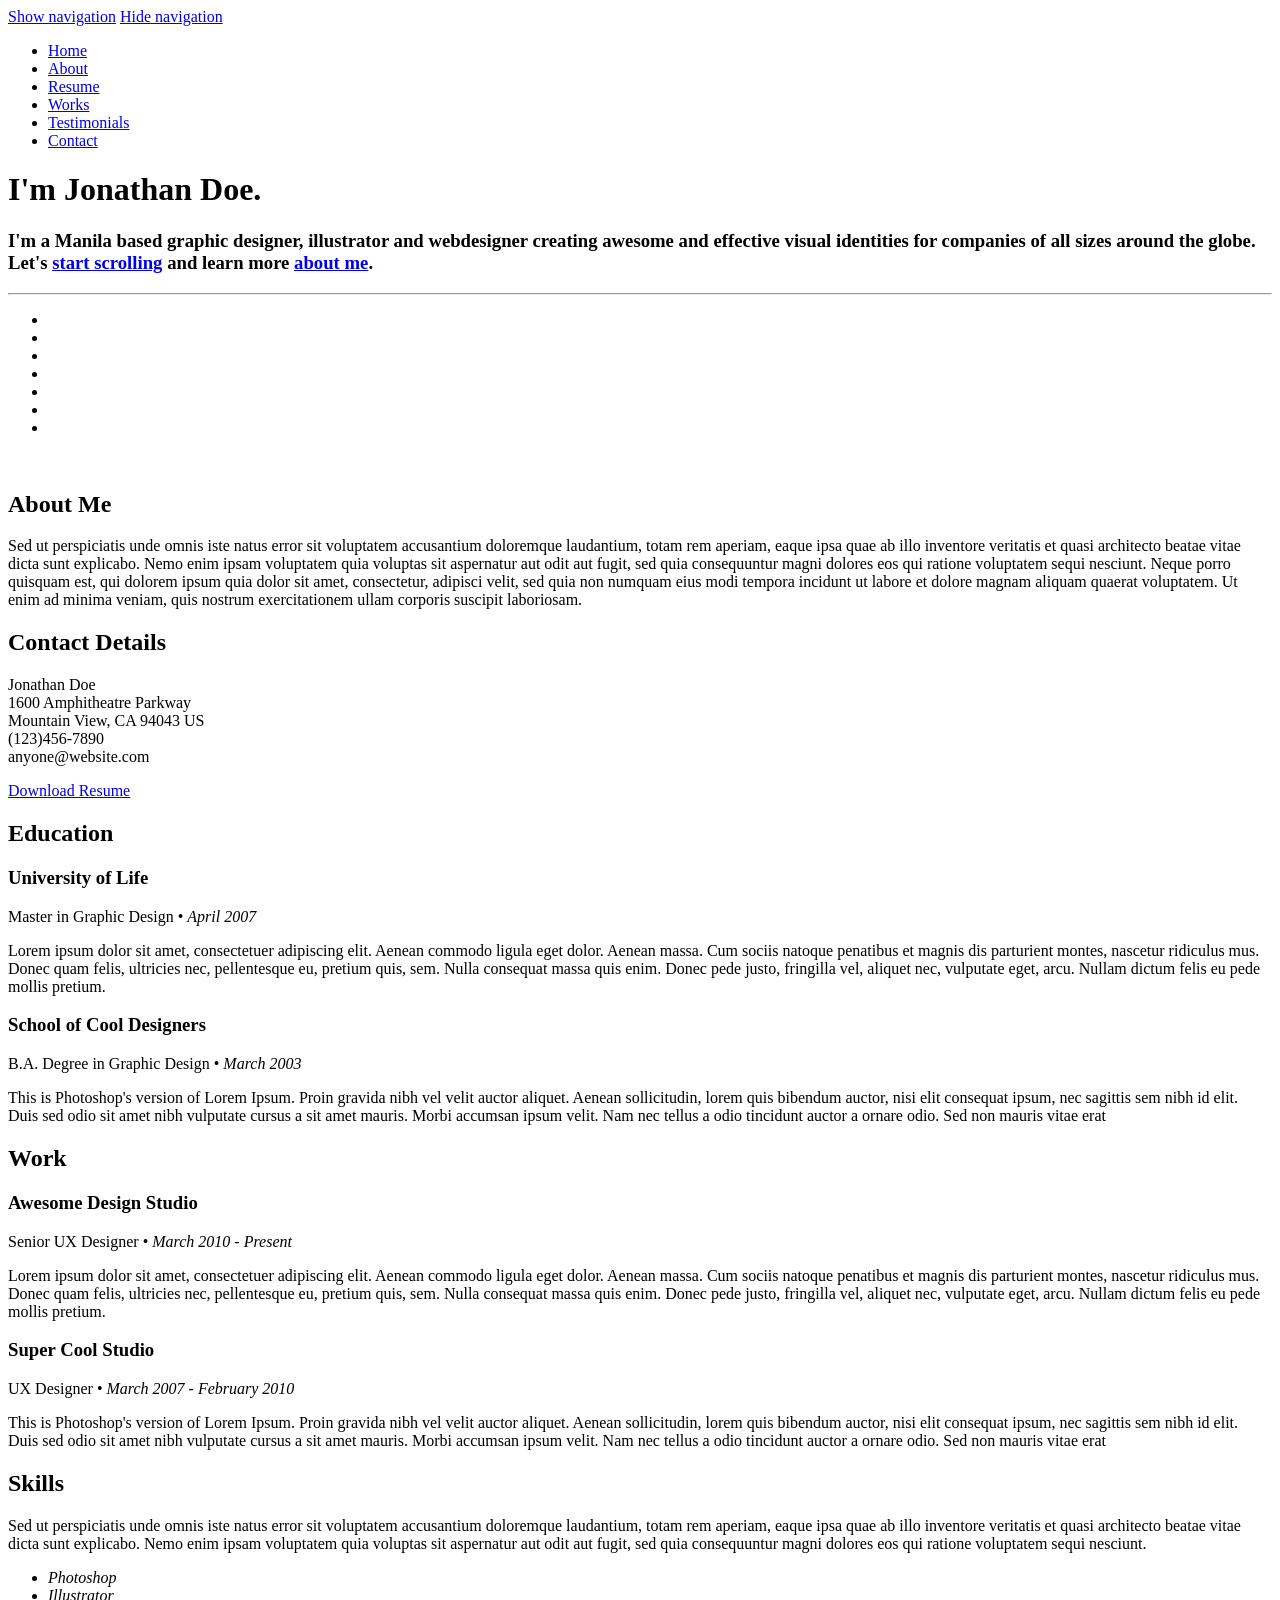
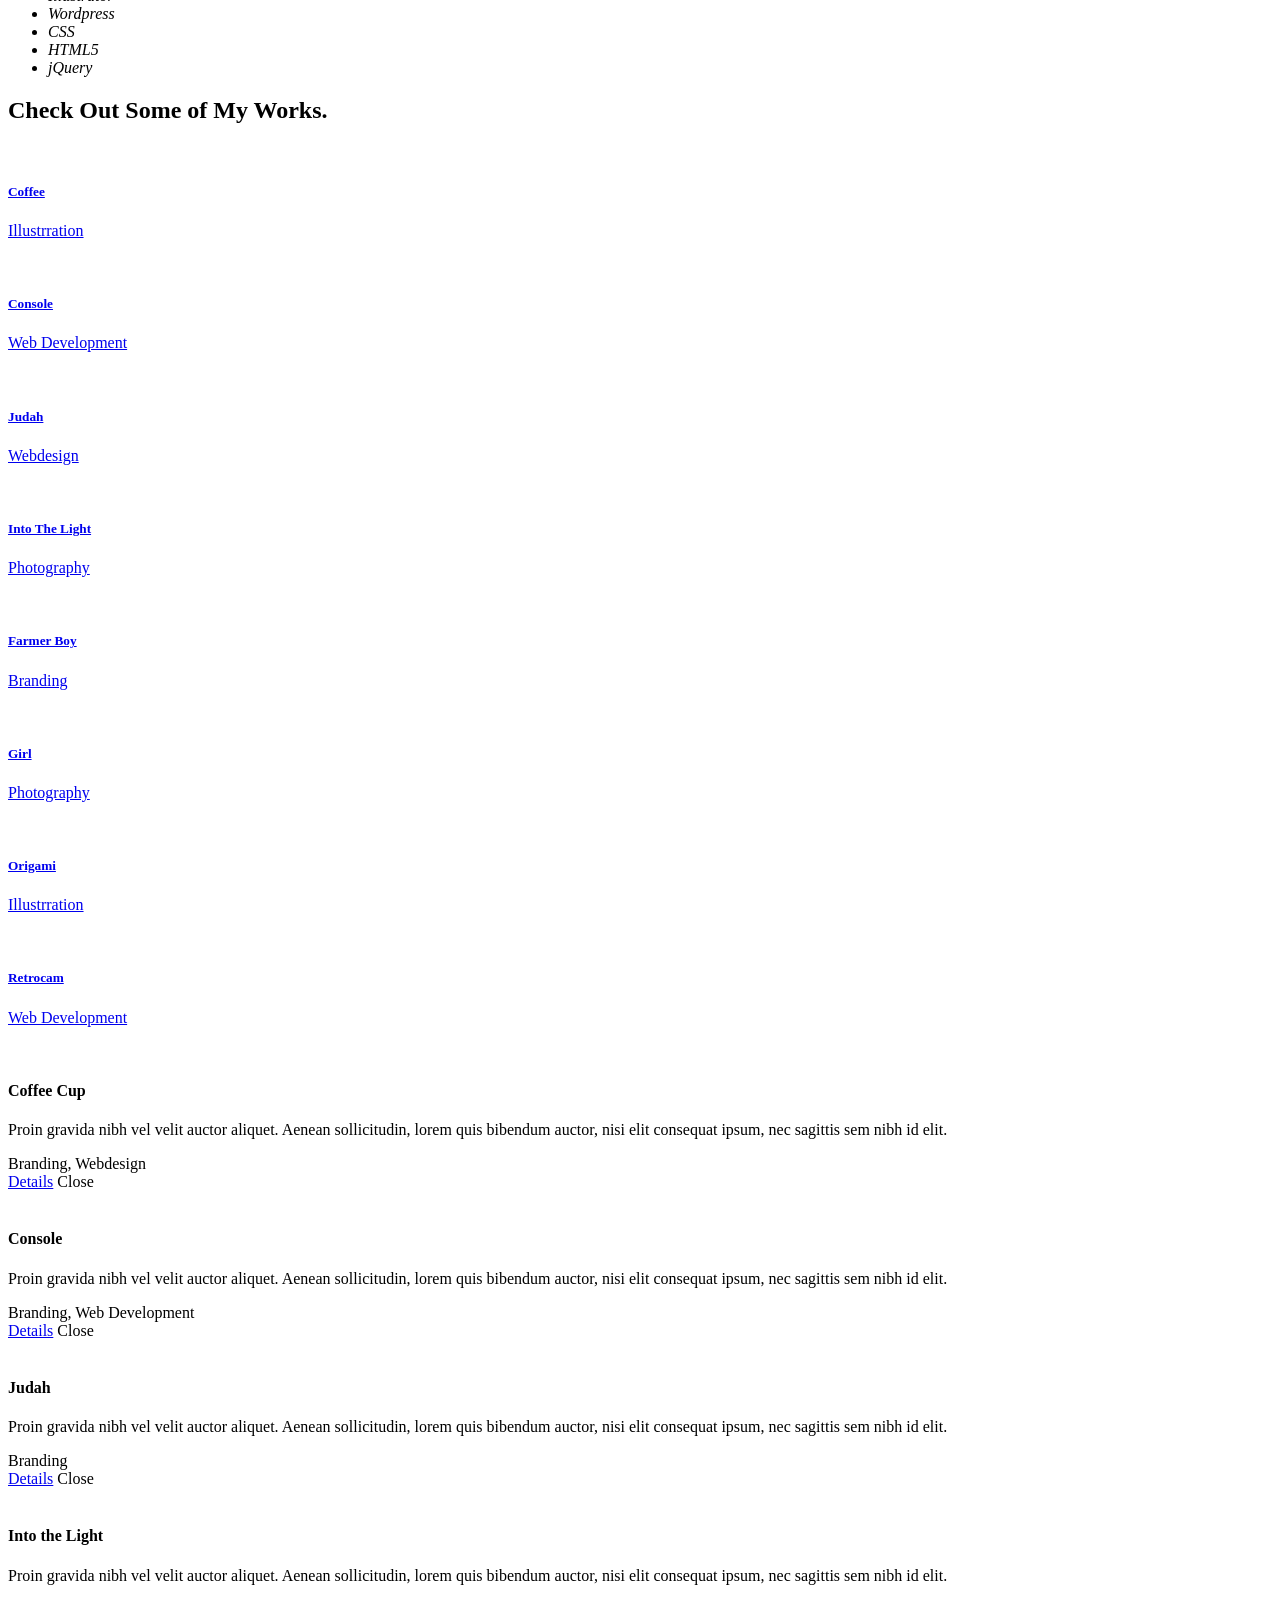
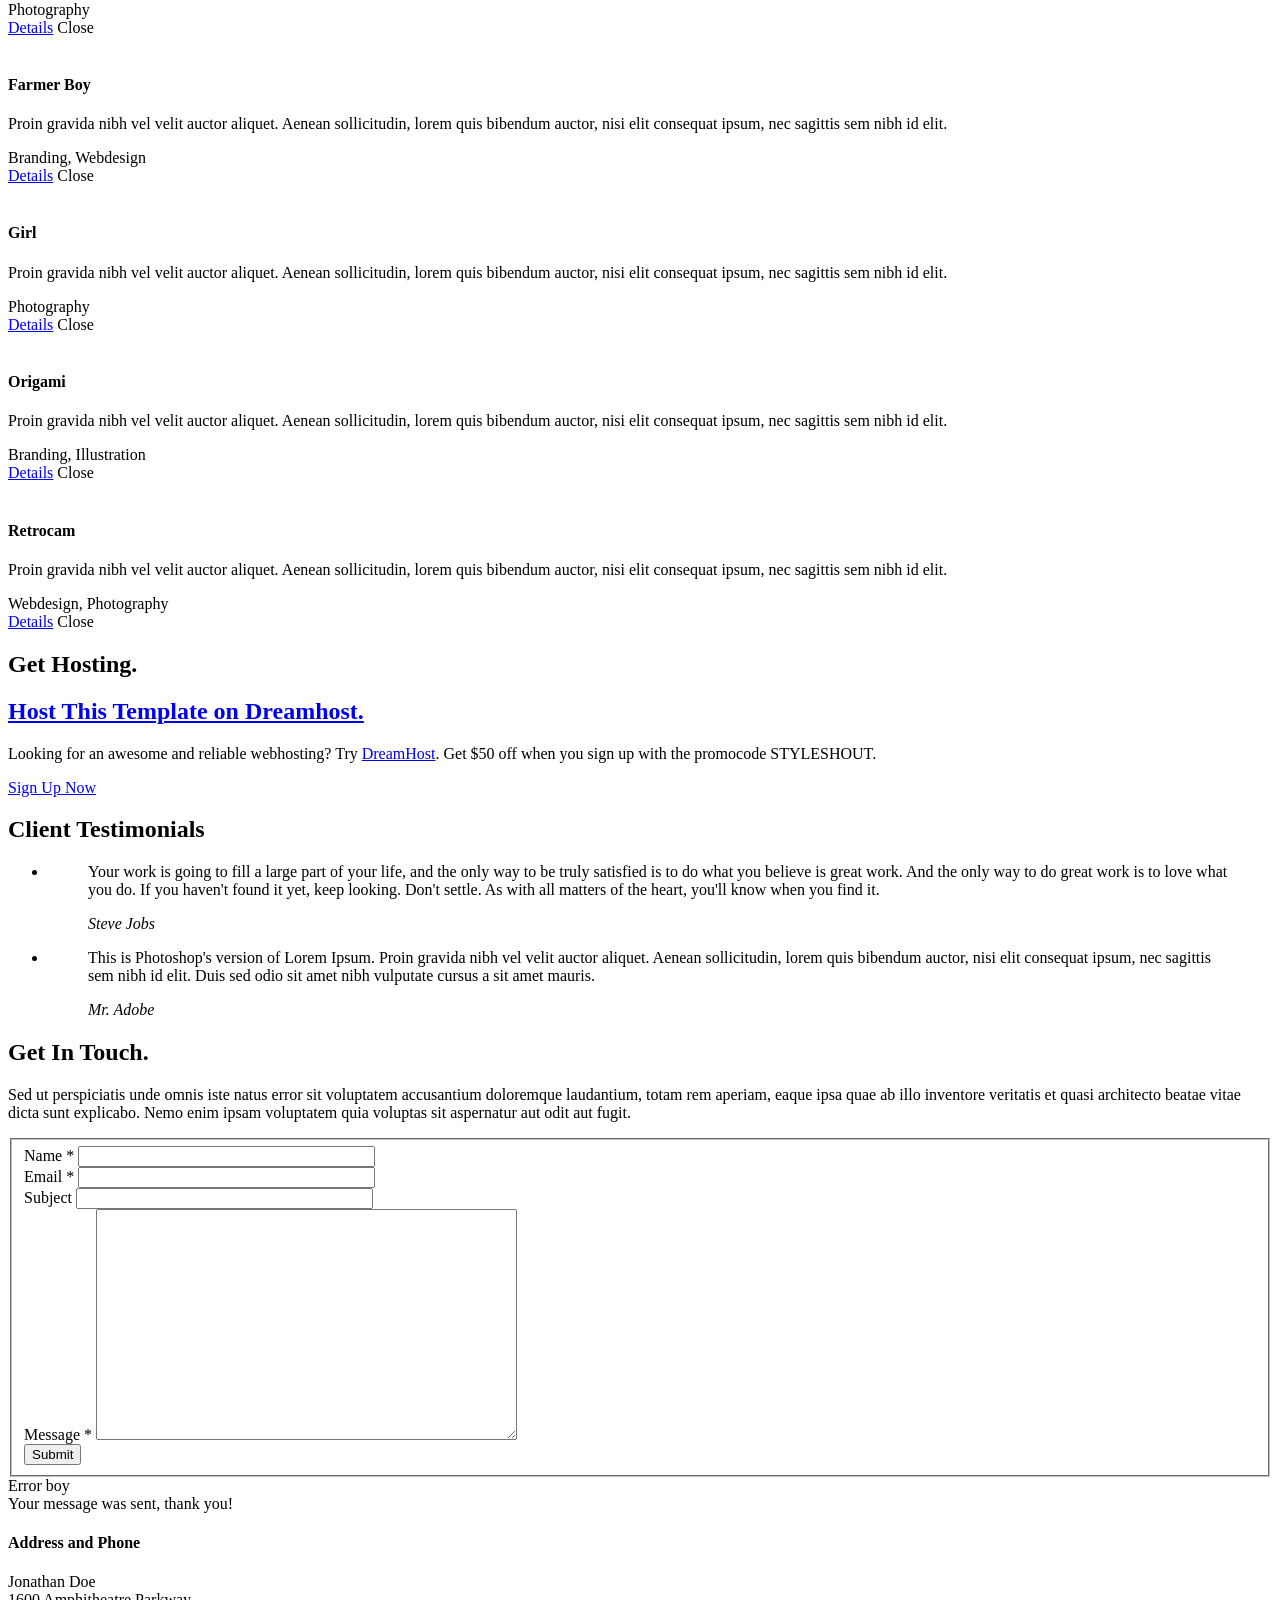
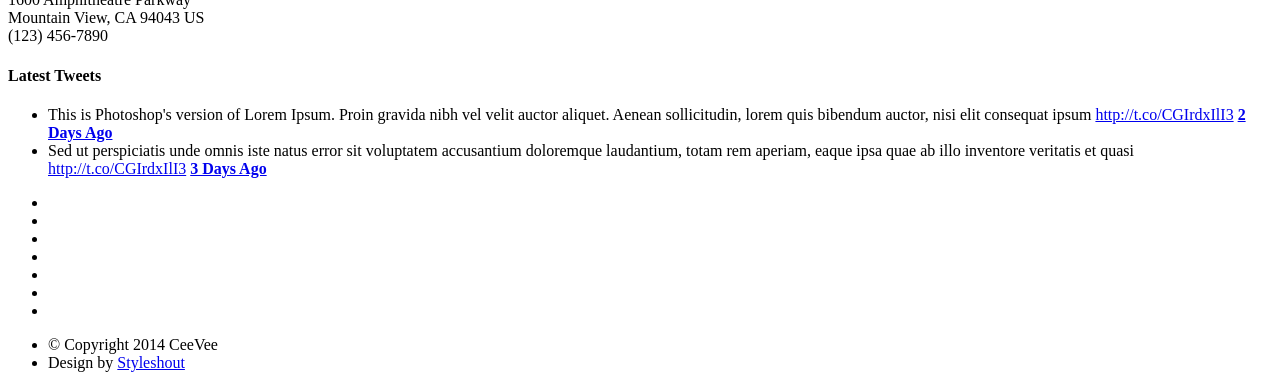
==== index.html @ 9d840a63 "template" ====
<!DOCTYPE html>
<!--[if lt IE 8 ]><html class="no-js ie ie7" lang="en"> <![endif]-->
<!--[if IE 8 ]><html class="no-js ie ie8" lang="en"> <![endif]-->
<!--[if (gte IE 8)|!(IE)]><!--><html class="no-js" lang="en"> <!--<![endif]-->
<head>

   <!--- Basic Page Needs
   ================================================== -->
   <meta charset="utf-8">
	<title>Ceevee - Free Responsive HTML5/CSS3 Template</title>
	<meta name="description" content="">
	<meta name="author" content="">

   <!-- Mobile Specific Metas
   ================================================== -->
	<meta name="viewport" content="width=device-width, initial-scale=1, maximum-scale=1">

	<!-- CSS
    ================================================== -->
   <link rel="stylesheet" href="css/default.css">
	<link rel="stylesheet" href="css/layout.css">
   <link rel="stylesheet" href="css/media-queries.css">
   <link rel="stylesheet" href="css/magnific-popup.css">

   <!-- Script
   ================================================== -->
	<script src="js/modernizr.js"></script>

   <!-- Favicons
	================================================== -->
	<link rel="shortcut icon" href="favicon.png" >

</head>

<body>

   <!-- Header
   ================================================== -->
   <header id="home">

      <nav id="nav-wrap">

         <a class="mobile-btn" href="#nav-wrap" title="Show navigation">Show navigation</a>
	      <a class="mobile-btn" href="#" title="Hide navigation">Hide navigation</a>

         <ul id="nav" class="nav">
            <li class="current"><a class="smoothscroll" href="#home">Home</a></li>
            <li><a class="smoothscroll" href="#about">About</a></li>
	         <li><a class="smoothscroll" href="#resume">Resume</a></li>
            <li><a class="smoothscroll" href="#portfolio">Works</a></li>
            <li><a class="smoothscroll" href="#testimonials">Testimonials</a></li>
            <li><a class="smoothscroll" href="#contact">Contact</a></li>
         </ul> <!-- end #nav -->

      </nav> <!-- end #nav-wrap -->

      <div class="row banner">
         <div class="banner-text">
            <h1 class="responsive-headline">I'm Jonathan Doe.</h1>
            <h3>I'm a Manila based <span>graphic designer</span>, <span>illustrator</span> and <span>webdesigner</span> creating awesome and
            effective visual identities for companies of all sizes around the globe. Let's <a class="smoothscroll" href="#about">start scrolling</a>
            and learn more <a class="smoothscroll" href="#about">about me</a>.</h3>
            <hr />
            <ul class="social">
               <li><a href="#"><i class="fa fa-facebook"></i></a></li>
               <li><a href="#"><i class="fa fa-twitter"></i></a></li>
               <li><a href="#"><i class="fa fa-google-plus"></i></a></li>
               <li><a href="#"><i class="fa fa-linkedin"></i></a></li>
               <li><a href="#"><i class="fa fa-instagram"></i></a></li>
               <li><a href="#"><i class="fa fa-dribbble"></i></a></li>
               <li><a href="#"><i class="fa fa-skype"></i></a></li>
            </ul>
         </div>
      </div>

      <p class="scrolldown">
         <a class="smoothscroll" href="#about"><i class="icon-down-circle"></i></a>
      </p>

   </header> <!-- Header End -->


   <!-- About Section
   ================================================== -->
   <section id="about">

      <div class="row">

         <div class="three columns">

            <img class="profile-pic"  src="images/profilepic.jpg" alt="" />

         </div>

         <div class="nine columns main-col">

            <h2>About Me</h2>

            <p>Sed ut perspiciatis unde omnis iste natus error sit voluptatem accusantium doloremque laudantium, totam rem aperiam,
            eaque ipsa quae ab illo inventore veritatis et quasi architecto beatae vitae dicta sunt explicabo. Nemo enim ipsam
            voluptatem quia voluptas sit aspernatur aut odit aut fugit, sed quia consequuntur magni dolores eos qui ratione
            voluptatem sequi nesciunt. Neque porro quisquam est, qui dolorem ipsum quia dolor sit amet, consectetur, adipisci velit,
            sed quia non numquam eius modi tempora incidunt ut labore et dolore magnam aliquam quaerat voluptatem.
            Ut enim ad minima veniam, quis nostrum exercitationem ullam corporis suscipit laboriosam.
            </p>

            <div class="row">

               <div class="columns contact-details">

                  <h2>Contact Details</h2>
                  <p class="address">
						   <span>Jonathan Doe</span><br>
						   <span>1600 Amphitheatre Parkway<br>
						         Mountain View, CA 94043 US
                     </span><br>
						   <span>(123)456-7890</span><br>
                     <span>anyone@website.com</span>
					   </p>

               </div>

               <div class="columns download">
                  <p>
                     <a href="#" class="button"><i class="fa fa-download"></i>Download Resume</a>
                  </p>
               </div>

            </div> <!-- end row -->

         </div> <!-- end .main-col -->

      </div>

   </section> <!-- About Section End-->


   <!-- Resume Section
   ================================================== -->
   <section id="resume">

      <!-- Education
      ----------------------------------------------- -->
      <div class="row education">

         <div class="three columns header-col">
            <h1><span>Education</span></h1>
         </div>

         <div class="nine columns main-col">

            <div class="row item">

               <div class="twelve columns">

                  <h3>University of Life</h3>
                  <p class="info">Master in Graphic Design <span>&bull;</span> <em class="date">April 2007</em></p>

                  <p>
                  Lorem ipsum dolor sit amet, consectetuer adipiscing elit. Aenean commodo ligula eget dolor. Aenean massa.
                  Cum sociis natoque penatibus et magnis dis parturient montes, nascetur ridiculus mus. Donec quam felis,
                  ultricies nec, pellentesque eu, pretium quis, sem. Nulla consequat massa quis enim.
                  Donec pede justo, fringilla vel, aliquet nec, vulputate eget, arcu. Nullam dictum felis eu pede mollis pretium.
                  </p>

               </div>

            </div> <!-- item end -->

            <div class="row item">

               <div class="twelve columns">

                  <h3>School of Cool Designers</h3>
                  <p class="info">B.A. Degree in Graphic Design <span>&bull;</span> <em class="date">March 2003</em></p>

                  <p>
                  This is Photoshop's version  of Lorem Ipsum. Proin gravida nibh vel velit auctor aliquet.
                  Aenean sollicitudin, lorem quis bibendum auctor, nisi elit consequat ipsum, nec sagittis sem
                  nibh id elit. Duis sed odio sit amet nibh vulputate cursus a sit amet mauris. Morbi accumsan
                  ipsum velit. Nam nec tellus a odio tincidunt auctor a ornare odio. Sed non  mauris vitae erat
                  </p>

               </div>

            </div> <!-- item end -->

         </div> <!-- main-col end -->

      </div> <!-- End Education -->


      <!-- Work
      ----------------------------------------------- -->
      <div class="row work">

         <div class="three columns header-col">
            <h1><span>Work</span></h1>
         </div>

         <div class="nine columns main-col">

            <div class="row item">

               <div class="twelve columns">

                  <h3>Awesome Design Studio</h3>
                  <p class="info">Senior UX Designer <span>&bull;</span> <em class="date">March 2010 - Present</em></p>

                  <p>
                  Lorem ipsum dolor sit amet, consectetuer adipiscing elit. Aenean commodo ligula eget dolor. Aenean massa.
                  Cum sociis natoque penatibus et magnis dis parturient montes, nascetur ridiculus mus. Donec quam felis,
                  ultricies nec, pellentesque eu, pretium quis, sem. Nulla consequat massa quis enim.
                  Donec pede justo, fringilla vel, aliquet nec, vulputate eget, arcu. Nullam dictum felis eu pede mollis pretium.
                  </p>

               </div>

            </div> <!-- item end -->

            <div class="row item">

               <div class="twelve columns">

                  <h3>Super Cool Studio</h3>
                  <p class="info">UX Designer <span>&bull;</span> <em class="date">March 2007 - February 2010</em></p>

                  <p>
                  This is Photoshop's version  of Lorem Ipsum. Proin gravida nibh vel velit auctor aliquet.
                  Aenean sollicitudin, lorem quis bibendum auctor, nisi elit consequat ipsum, nec sagittis sem
                  nibh id elit. Duis sed odio sit amet nibh vulputate cursus a sit amet mauris. Morbi accumsan
                  ipsum velit. Nam nec tellus a odio tincidunt auctor a ornare odio. Sed non  mauris vitae erat
                  </p>

               </div>

            </div> <!-- item end -->

         </div> <!-- main-col end -->

      </div> <!-- End Work -->


      <!-- Skills
      ----------------------------------------------- -->
      <div class="row skill">

         <div class="three columns header-col">
            <h1><span>Skills</span></h1>
         </div>

         <div class="nine columns main-col">

            <p>Sed ut perspiciatis unde omnis iste natus error sit voluptatem accusantium doloremque laudantium, totam rem aperiam,
            eaque ipsa quae ab illo inventore veritatis et quasi architecto beatae vitae dicta sunt explicabo. Nemo enim ipsam
            voluptatem quia voluptas sit aspernatur aut odit aut fugit, sed quia consequuntur magni dolores eos qui ratione
            voluptatem sequi nesciunt.
            </p>

				<div class="bars">

				   <ul class="skills">
					   <li><span class="bar-expand photoshop"></span><em>Photoshop</em></li>
                  <li><span class="bar-expand illustrator"></span><em>Illustrator</em></li>
						<li><span class="bar-expand wordpress"></span><em>Wordpress</em></li>
						<li><span class="bar-expand css"></span><em>CSS</em></li>
						<li><span class="bar-expand html5"></span><em>HTML5</em></li>
                  <li><span class="bar-expand jquery"></span><em>jQuery</em></li>
					</ul>

				</div><!-- end skill-bars -->

			</div> <!-- main-col end -->

      </div> <!-- End skills -->

   </section> <!-- Resume Section End-->


   <!-- Portfolio Section
   ================================================== -->
   <section id="portfolio">

      <div class="row">

         <div class="twelve columns collapsed">

            <h1>Check Out Some of My Works.</h1>

            <!-- portfolio-wrapper -->
            <div id="portfolio-wrapper" class="bgrid-quarters s-bgrid-thirds cf">

          	   <div class="columns portfolio-item">
                  <div class="item-wrap">

                     <a href="#modal-01" title="">
                        <img alt="" src="images/portfolio/coffee.jpg">
                        <div class="overlay">
                           <div class="portfolio-item-meta">
          					      <h5>Coffee</h5>
                              <p>Illustrration</p>
          					   </div>
                        </div>
                        <div class="link-icon"><i class="icon-plus"></i></div>
                     </a>

                  </div>
          		</div> <!-- item end -->

               <div class="columns portfolio-item">
                  <div class="item-wrap">

                     <a href="#modal-02" title="">
                        <img alt="" src="images/portfolio/console.jpg">
                        <div class="overlay">
                           <div class="portfolio-item-meta">
          					      <h5>Console</h5>
                              <p>Web Development</p>
          					   </div>
                        </div>
                        <div class="link-icon"><i class="icon-plus"></i></div>
                     </a>

                  </div>
          		</div> <!-- item end -->

               <div class="columns portfolio-item">
                  <div class="item-wrap">

                     <a href="#modal-03" title="">
                        <img alt="" src="images/portfolio/judah.jpg">
                        <div class="overlay">
                           <div class="portfolio-item-meta">
          					      <h5>Judah</h5>
                              <p>Webdesign</p>
          					   </div>
                        </div>
                        <div class="link-icon"><i class="icon-plus"></i></div>
                     </a>

                  </div>
          		</div> <!-- item end -->

               <div class="columns portfolio-item">
                  <div class="item-wrap">

                     <a href="#modal-04" title="">
                        <img alt="" src="images/portfolio/into-the-light.jpg">
                        <div class="overlay">
                           <div class="portfolio-item-meta">
          					      <h5>Into The Light</h5>
                              <p>Photography</p>
          					   </div>
                        </div>
                        <div class="link-icon"><i class="icon-plus"></i></div>
                     </a>

                  </div>
          		</div> <!-- item end -->

               <div class="columns portfolio-item">
                  <div class="item-wrap">

                     <a href="#modal-05" title="">
                        <img alt="" src="images/portfolio/farmerboy.jpg">
                        <div class="overlay">
                           <div class="portfolio-item-meta">
          					      <h5>Farmer Boy</h5>
                              <p>Branding</p>
          					   </div>
                        </div>
                        <div class="link-icon"><i class="icon-plus"></i></div>
                     </a>

                  </div>
          		</div> <!-- item end -->

               <div class="columns portfolio-item">
                  <div class="item-wrap">

                     <a href="#modal-06" title="">
                        <img alt="" src="images/portfolio/girl.jpg">
                        <div class="overlay">
                           <div class="portfolio-item-meta">
          					      <h5>Girl</h5>
                              <p>Photography</p>
          					   </div>
                        </div>
                        <div class="link-icon"><i class="icon-plus"></i></div>
                     </a>

                  </div>
          		</div> <!-- item end -->

               <div class="columns portfolio-item">
                  <div class="item-wrap">

                     <a href="#modal-07" title="">
                        <img alt="" src="images/portfolio/origami.jpg">
                        <div class="overlay">
                           <div class="portfolio-item-meta">
          					      <h5>Origami</h5>
                              <p>Illustrration</p>
          					   </div>
                        </div>
                        <div class="link-icon"><i class="icon-plus"></i></div>
                     </a>

                  </div>
          		</div> <!-- item end -->

               <div class="columns portfolio-item">
                  <div class="item-wrap">

                     <a href="#modal-08" title="">
                        <img alt="" src="images/portfolio/retrocam.jpg">
                        <div class="overlay">
                           <div class="portfolio-item-meta">
          					      <h5>Retrocam</h5>
                              <p>Web Development</p>
          					   </div>
                        </div>
                        <div class="link-icon"><i class="icon-plus"></i></div>
                     </a>

                  </div>
          		</div>  <!-- item end -->

            </div> <!-- portfolio-wrapper end -->

         </div> <!-- twelve columns end -->


         <!-- Modal Popup
	      --------------------------------------------------------------- -->

         <div id="modal-01" class="popup-modal mfp-hide">

		      <img class="scale-with-grid" src="images/portfolio/modals/m-coffee.jpg" alt="" />

		      <div class="description-box">
			      <h4>Coffee Cup</h4>
			      <p>Proin gravida nibh vel velit auctor aliquet. Aenean sollicitudin, lorem quis bibendum auctor, nisi elit consequat ipsum, nec sagittis sem nibh id elit.</p>
               <span class="categories"><i class="fa fa-tag"></i>Branding, Webdesign</span>
		      </div>

            <div class="link-box">
               <a href="http://www.behance.net">Details</a>
		         <a class="popup-modal-dismiss">Close</a>
            </div>

	      </div><!-- modal-01 End -->

         <div id="modal-02" class="popup-modal mfp-hide">

		      <img class="scale-with-grid" src="images/portfolio/modals/m-console.jpg" alt="" />

		      <div class="description-box">
			      <h4>Console</h4>
			      <p>Proin gravida nibh vel velit auctor aliquet. Aenean sollicitudin, lorem quis bibendum auctor, nisi elit consequat ipsum, nec sagittis sem nibh id elit.</p>
               <span class="categories"><i class="fa fa-tag"></i>Branding, Web Development</span>
		      </div>

            <div class="link-box">
               <a href="http://www.behance.net">Details</a>
		         <a class="popup-modal-dismiss">Close</a>
            </div>

	      </div><!-- modal-02 End -->

         <div id="modal-03" class="popup-modal mfp-hide">

		      <img class="scale-with-grid" src="images/portfolio/modals/m-judah.jpg" alt="" />

		      <div class="description-box">
			      <h4>Judah</h4>
			      <p>Proin gravida nibh vel velit auctor aliquet. Aenean sollicitudin, lorem quis bibendum auctor, nisi elit consequat ipsum, nec sagittis sem nibh id elit.</p>
               <span class="categories"><i class="fa fa-tag"></i>Branding</span>
		      </div>

            <div class="link-box">
               <a href="http://www.behance.net">Details</a>
		         <a class="popup-modal-dismiss">Close</a>
            </div>

	      </div><!-- modal-03 End -->

         <div id="modal-04" class="popup-modal mfp-hide">

		      <img class="scale-with-grid" src="images/portfolio/modals/m-intothelight.jpg" alt="" />

		      <div class="description-box">
			      <h4>Into the Light</h4>
			      <p>Proin gravida nibh vel velit auctor aliquet. Aenean sollicitudin, lorem quis bibendum auctor, nisi elit consequat ipsum, nec sagittis sem nibh id elit.</p>
               <span class="categories"><i class="fa fa-tag"></i>Photography</span>
		      </div>

            <div class="link-box">
               <a href="http://www.behance.net">Details</a>
		         <a class="popup-modal-dismiss">Close</a>
            </div>

	      </div><!-- modal-04 End -->

         <div id="modal-05" class="popup-modal mfp-hide">

		      <img class="scale-with-grid" src="images/portfolio/modals/m-farmerboy.jpg" alt="" />

		      <div class="description-box">
			      <h4>Farmer Boy</h4>
			      <p>Proin gravida nibh vel velit auctor aliquet. Aenean sollicitudin, lorem quis bibendum auctor, nisi elit consequat ipsum, nec sagittis sem nibh id elit.</p>
               <span class="categories"><i class="fa fa-tag"></i>Branding, Webdesign</span>
		      </div>

            <div class="link-box">
               <a href="http://www.behance.net">Details</a>
		         <a class="popup-modal-dismiss">Close</a>
            </div>

	      </div><!-- modal-05 End -->

         <div id="modal-06" class="popup-modal mfp-hide">

		      <img class="scale-with-grid" src="images/portfolio/modals/m-girl.jpg" alt="" />

		      <div class="description-box">
			      <h4>Girl</h4>
			      <p>Proin gravida nibh vel velit auctor aliquet. Aenean sollicitudin, lorem quis bibendum auctor, nisi elit consequat ipsum, nec sagittis sem nibh id elit.</p>
               <span class="categories"><i class="fa fa-tag"></i>Photography</span>
		      </div>

            <div class="link-box">
               <a href="http://www.behance.net">Details</a>
		         <a class="popup-modal-dismiss">Close</a>
            </div>

	      </div><!-- modal-06 End -->

         <div id="modal-07" class="popup-modal mfp-hide">

		      <img class="scale-with-grid" src="images/portfolio/modals/m-origami.jpg" alt="" />

		      <div class="description-box">
			      <h4>Origami</h4>
			      <p>Proin gravida nibh vel velit auctor aliquet. Aenean sollicitudin, lorem quis bibendum auctor, nisi elit consequat ipsum, nec sagittis sem nibh id elit.</p>
               <span class="categories"><i class="fa fa-tag"></i>Branding, Illustration</span>
		      </div>

            <div class="link-box">
               <a href="http://www.behance.net">Details</a>
		         <a class="popup-modal-dismiss">Close</a>
            </div>

	      </div><!-- modal-07 End -->

         <div id="modal-08" class="popup-modal mfp-hide">

		      <img class="scale-with-grid" src="images/portfolio/modals/m-retrocam.jpg" alt="" />

		      <div class="description-box">
			      <h4>Retrocam</h4>
			      <p>Proin gravida nibh vel velit auctor aliquet. Aenean sollicitudin, lorem quis bibendum auctor, nisi elit consequat ipsum, nec sagittis sem nibh id elit.</p>
               <span class="categories"><i class="fa fa-tag"></i>Webdesign, Photography</span>
		      </div>

            <div class="link-box">
               <a href="http://www.behance.net">Details</a>
		         <a class="popup-modal-dismiss">Close</a>
            </div>

	      </div><!-- modal-01 End -->


      </div> <!-- row End -->

   </section> <!-- Portfolio Section End-->


   <!-- Call-To-Action Section
   ================================================== -->
   <section id="call-to-action">

      <div class="row">

         <div class="two columns header-col">

            <h1><span>Get Hosting.</span></h1>

         </div>

         <div class="seven columns">

            <h2><a href="http://www.dreamhost.com/r.cgi?287326|STYLESHOUT">Host This Template on Dreamhost.</a></h2>
            <p>Looking for an awesome and reliable webhosting? Try <a href="http://www.dreamhost.com/r.cgi?287326|STYLESHOUT"><span>DreamHost</span></a>.
					Get <span>$50 off</span> when you sign up with the promocode <span>STYLESHOUT</span>. 
					<!-- Simply type	the promocode in the box labeled “Promo Code” when placing your order. --></p>

         </div>

         <div class="three columns action">

            <a href="http://www.dreamhost.com/r.cgi?287326|STYLESHOUT" class="button">Sign Up Now</a>

         </div>

      </div>

   </section> <!-- Call-To-Action Section End-->


   <!-- Testimonials Section
   ================================================== -->
   <section id="testimonials">

      <div class="text-container">

         <div class="row">

            <div class="two columns header-col">

               <h1><span>Client Testimonials</span></h1>

            </div>

            <div class="ten columns flex-container">

               <div class="flexslider">

                  <ul class="slides">

                     <li>
                        <blockquote>
                           <p>Your work is going to fill a large part of your life, and the only way to be truly satisfied is
                           to do what you believe is great work. And the only way to do great work is to love what you do.
                           If you haven't found it yet, keep looking. Don't settle. As with all matters of the heart, you'll know when you find it.
                           </p>
                           <cite>Steve Jobs</cite>
                        </blockquote>
                     </li> <!-- slide ends -->

                     <li>
                        <blockquote>
                           <p>This is Photoshop's version  of Lorem Ipsum. Proin gravida nibh vel velit auctor aliquet.
                           Aenean sollicitudin, lorem quis bibendum auctor, nisi elit consequat ipsum, nec sagittis sem
                           nibh id elit. Duis sed odio sit amet nibh vulputate cursus a sit amet mauris.
                           </p>
                           <cite>Mr. Adobe</cite>
                        </blockquote>
                     </li> <!-- slide ends -->

                  </ul>

               </div> <!-- div.flexslider ends -->

            </div> <!-- div.flex-container ends -->

         </div> <!-- row ends -->

       </div>  <!-- text-container ends -->

   </section> <!-- Testimonials Section End-->


   <!-- Contact Section
   ================================================== -->
   <section id="contact">

         <div class="row section-head">

            <div class="two columns header-col">

               <h1><span>Get In Touch.</span></h1>

            </div>

            <div class="ten columns">

                  <p class="lead">Sed ut perspiciatis unde omnis iste natus error sit voluptatem accusantium doloremque laudantium, totam rem aperiam,
                  eaque ipsa quae ab illo inventore veritatis et quasi architecto beatae vitae dicta sunt explicabo. Nemo enim ipsam
                  voluptatem quia voluptas sit aspernatur aut odit aut fugit.
                  </p>

            </div>

         </div>

         <div class="row">

            <div class="eight columns">

               <!-- form -->
               <form action="" method="post" id="contactForm" name="contactForm">
					<fieldset>

                  <div>
						   <label for="contactName">Name <span class="required">*</span></label>
						   <input type="text" value="" size="35" id="contactName" name="contactName">
                  </div>

                  <div>
						   <label for="contactEmail">Email <span class="required">*</span></label>
						   <input type="text" value="" size="35" id="contactEmail" name="contactEmail">
                  </div>

                  <div>
						   <label for="contactSubject">Subject</label>
						   <input type="text" value="" size="35" id="contactSubject" name="contactSubject">
                  </div>

                  <div>
                     <label for="contactMessage">Message <span class="required">*</span></label>
                     <textarea cols="50" rows="15" id="contactMessage" name="contactMessage"></textarea>
                  </div>

                  <div>
                     <button class="submit">Submit</button>
                     <span id="image-loader">
                        <img alt="" src="images/loader.gif">
                     </span>
                  </div>

					</fieldset>
				   </form> <!-- Form End -->

               <!-- contact-warning -->
               <div id="message-warning"> Error boy</div>
               <!-- contact-success -->
				   <div id="message-success">
                  <i class="fa fa-check"></i>Your message was sent, thank you!<br>
				   </div>

            </div>


            <aside class="four columns footer-widgets">

               <div class="widget widget_contact">

					   <h4>Address and Phone</h4>
					   <p class="address">
						   Jonathan Doe<br>
						   1600 Amphitheatre Parkway <br>
						   Mountain View, CA 94043 US<br>
						   <span>(123) 456-7890</span>
					   </p>

				   </div>

               <div class="widget widget_tweets">

                  <h4 class="widget-title">Latest Tweets</h4>

                  <ul id="twitter">
                     <li>
                        <span>
                        This is Photoshop's version  of Lorem Ipsum. Proin gravida nibh vel velit auctor aliquet.
                        Aenean sollicitudin, lorem quis bibendum auctor, nisi elit consequat ipsum
                        <a href="#">http://t.co/CGIrdxIlI3</a>
                        </span>
                        <b><a href="#">2 Days Ago</a></b>
                     </li>
                     <li>
                        <span>
                        Sed ut perspiciatis unde omnis iste natus error sit voluptatem accusantium doloremque laudantium, totam rem aperiam,
                        eaque ipsa quae ab illo inventore veritatis et quasi
                        <a href="#">http://t.co/CGIrdxIlI3</a>
                        </span>
                        <b><a href="#">3 Days Ago</a></b>
                     </li>
                  </ul>

		         </div>

            </aside>

      </div>

   </section> <!-- Contact Section End-->


   <!-- footer
   ================================================== -->
   <footer>

      <div class="row">

         <div class="twelve columns">

            <ul class="social-links">
               <li><a href="#"><i class="fa fa-facebook"></i></a></li>
               <li><a href="#"><i class="fa fa-twitter"></i></a></li>
               <li><a href="#"><i class="fa fa-google-plus"></i></a></li>
               <li><a href="#"><i class="fa fa-linkedin"></i></a></li>
               <li><a href="#"><i class="fa fa-instagram"></i></a></li>
               <li><a href="#"><i class="fa fa-dribbble"></i></a></li>
               <li><a href="#"><i class="fa fa-skype"></i></a></li>
            </ul>

            <ul class="copyright">
               <li>&copy; Copyright 2014 CeeVee</li>
               <li>Design by <a title="Styleshout" href="http://www.styleshout.com/">Styleshout</a></li>   
            </ul>

         </div>

         <div id="go-top"><a class="smoothscroll" title="Back to Top" href="#home"><i class="icon-up-open"></i></a></div>

      </div>

   </footer> <!-- Footer End-->

   <!-- Java Script
   ================================================== -->
   <script src="http://ajax.googleapis.com/ajax/libs/jquery/1.10.2/jquery.min.js"></script>
   <script>window.jQuery || document.write('<script src="js/jquery-1.10.2.min.js"><\/script>')</script>
   <script type="text/javascript" src="js/jquery-migrate-1.2.1.min.js"></script>

   <script src="js/jquery.flexslider.js"></script>
   <script src="js/waypoints.js"></script>
   <script src="js/jquery.fittext.js"></script>
   <script src="js/magnific-popup.js"></script>
   <script src="js/init.js"></script>

</body>

</html>
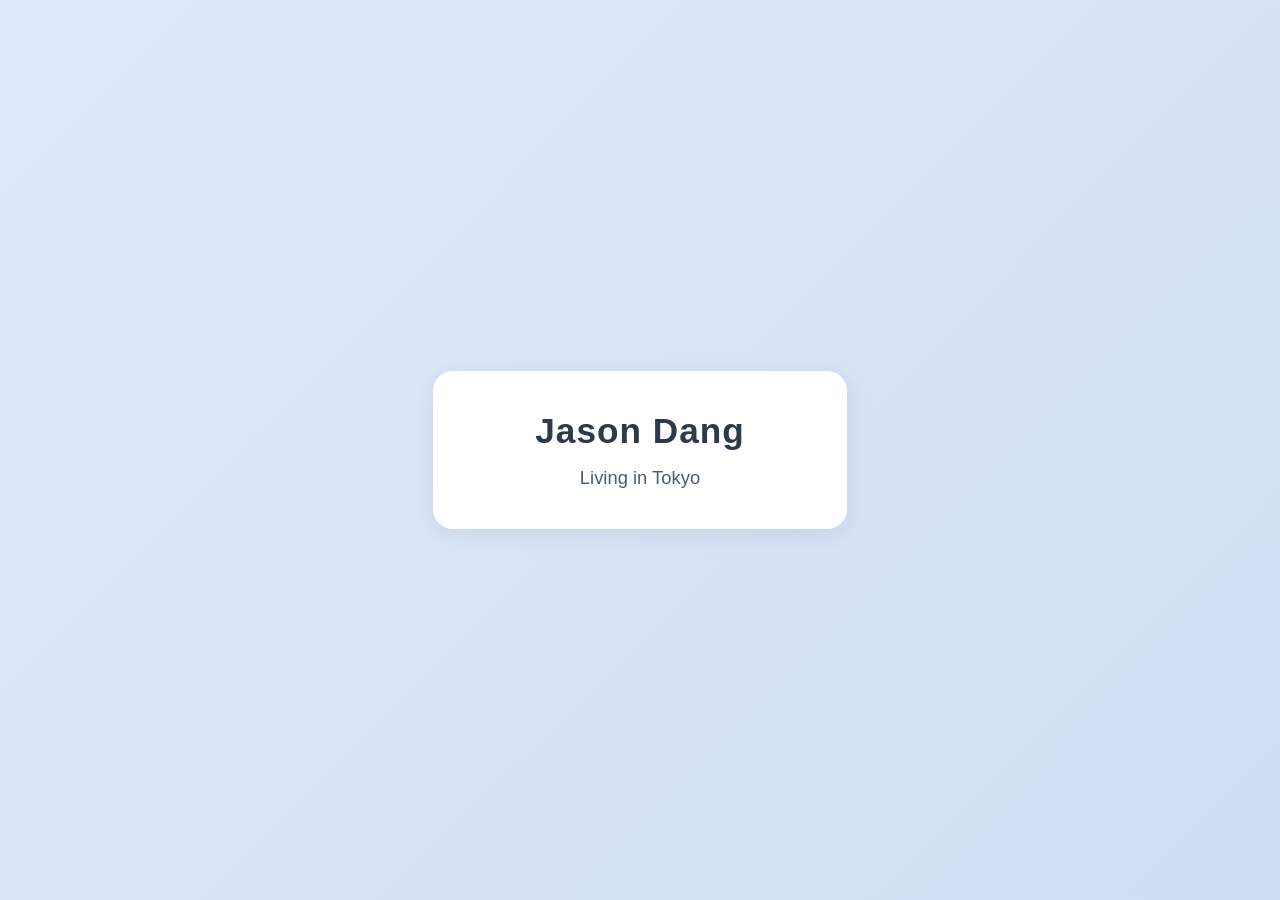
==== commit 526db345: "init new" ====
--- a/index.html
+++ b/index.html
@@ -1,826 +1,16 @@
-<!DOCTYPE html>
-<!--[if lt IE 8 ]><html class="no-js ie ie7" lang="en"> <![endif]-->
-<!--[if IE 8 ]><html class="no-js ie ie8" lang="en"> <![endif]-->
-<!--[if (gte IE 8)|!(IE)]><!--><html class="no-js" lang="en"> <!--<![endif]-->
-<head>
-
-   <!--- Basic Page Needs
-   ================================================== -->
-   <meta charset="utf-8">
-	<title>Ceevee - Free Responsive HTML5/CSS3 Template</title>
-	<meta name="description" content="">
-	<meta name="author" content="">
-
-   <!-- Mobile Specific Metas
-   ================================================== -->
-	<meta name="viewport" content="width=device-width, initial-scale=1, maximum-scale=1">
-
-	<!-- CSS
-    ================================================== -->
-   <link rel="stylesheet" href="css/default.css">
-	<link rel="stylesheet" href="css/layout.css">
-   <link rel="stylesheet" href="css/media-queries.css">
-   <link rel="stylesheet" href="css/magnific-popup.css">
-
-   <!-- Script
-   ================================================== -->
-	<script src="js/modernizr.js"></script>
-
-   <!-- Favicons
-	================================================== -->
-	<link rel="shortcut icon" href="favicon.png" >
-
-</head>
-
-<body>
-
-   <!-- Header
-   ================================================== -->
-   <header id="home">
-
-      <nav id="nav-wrap">
-
-         <a class="mobile-btn" href="#nav-wrap" title="Show navigation">Show navigation</a>
-	      <a class="mobile-btn" href="#" title="Hide navigation">Hide navigation</a>
-
-         <ul id="nav" class="nav">
-            <li class="current"><a class="smoothscroll" href="#home">Home</a></li>
-            <li><a class="smoothscroll" href="#about">About</a></li>
-	         <li><a class="smoothscroll" href="#resume">Resume</a></li>
-            <li><a class="smoothscroll" href="#portfolio">Works</a></li>
-            <li><a class="smoothscroll" href="#testimonials">Testimonials</a></li>
-            <li><a class="smoothscroll" href="#contact">Contact</a></li>
-         </ul> <!-- end #nav -->
-
-      </nav> <!-- end #nav-wrap -->
-
-      <div class="row banner">
-         <div class="banner-text">
-            <h1 class="responsive-headline">I'm Jonathan Doe.</h1>
-            <h3>I'm a Manila based <span>graphic designer</span>, <span>illustrator</span> and <span>webdesigner</span> creating awesome and
-            effective visual identities for companies of all sizes around the globe. Let's <a class="smoothscroll" href="#about">start scrolling</a>
-            and learn more <a class="smoothscroll" href="#about">about me</a>.</h3>
-            <hr />
-            <ul class="social">
-               <li><a href="#"><i class="fa fa-facebook"></i></a></li>
-               <li><a href="#"><i class="fa fa-twitter"></i></a></li>
-               <li><a href="#"><i class="fa fa-google-plus"></i></a></li>
-               <li><a href="#"><i class="fa fa-linkedin"></i></a></li>
-               <li><a href="#"><i class="fa fa-instagram"></i></a></li>
-               <li><a href="#"><i class="fa fa-dribbble"></i></a></li>
-               <li><a href="#"><i class="fa fa-skype"></i></a></li>
-            </ul>
-         </div>
-      </div>
-
-      <p class="scrolldown">
-         <a class="smoothscroll" href="#about"><i class="icon-down-circle"></i></a>
-      </p>
-
-   </header> <!-- Header End -->
-
-
-   <!-- About Section
-   ================================================== -->
-   <section id="about">
-
-      <div class="row">
-
-         <div class="three columns">
-
-            <img class="profile-pic"  src="images/profilepic.jpg" alt="" />
-
-         </div>
-
-         <div class="nine columns main-col">
-
-            <h2>About Me</h2>
-
-            <p>Sed ut perspiciatis unde omnis iste natus error sit voluptatem accusantium doloremque laudantium, totam rem aperiam,
-            eaque ipsa quae ab illo inventore veritatis et quasi architecto beatae vitae dicta sunt explicabo. Nemo enim ipsam
-            voluptatem quia voluptas sit aspernatur aut odit aut fugit, sed quia consequuntur magni dolores eos qui ratione
-            voluptatem sequi nesciunt. Neque porro quisquam est, qui dolorem ipsum quia dolor sit amet, consectetur, adipisci velit,
-            sed quia non numquam eius modi tempora incidunt ut labore et dolore magnam aliquam quaerat voluptatem.
-            Ut enim ad minima veniam, quis nostrum exercitationem ullam corporis suscipit laboriosam.
-            </p>
-
-            <div class="row">
-
-               <div class="columns contact-details">
-
-                  <h2>Contact Details</h2>
-                  <p class="address">
-						   <span>Jonathan Doe</span><br>
-						   <span>1600 Amphitheatre Parkway<br>
-						         Mountain View, CA 94043 US
-                     </span><br>
-						   <span>(123)456-7890</span><br>
-                     <span>anyone@website.com</span>
-					   </p>
-
-               </div>
-
-               <div class="columns download">
-                  <p>
-                     <a href="#" class="button"><i class="fa fa-download"></i>Download Resume</a>
-                  </p>
-               </div>
-
-            </div> <!-- end row -->
-
-         </div> <!-- end .main-col -->
-
-      </div>
-
-   </section> <!-- About Section End-->
-
-
-   <!-- Resume Section
-   ================================================== -->
-   <section id="resume">
-
-      <!-- Education
-      ----------------------------------------------- -->
-      <div class="row education">
-
-         <div class="three columns header-col">
-            <h1><span>Education</span></h1>
-         </div>
-
-         <div class="nine columns main-col">
-
-            <div class="row item">
-
-               <div class="twelve columns">
-
-                  <h3>University of Life</h3>
-                  <p class="info">Master in Graphic Design <span>&bull;</span> <em class="date">April 2007</em></p>
-
-                  <p>
-                  Lorem ipsum dolor sit amet, consectetuer adipiscing elit. Aenean commodo ligula eget dolor. Aenean massa.
-                  Cum sociis natoque penatibus et magnis dis parturient montes, nascetur ridiculus mus. Donec quam felis,
-                  ultricies nec, pellentesque eu, pretium quis, sem. Nulla consequat massa quis enim.
-                  Donec pede justo, fringilla vel, aliquet nec, vulputate eget, arcu. Nullam dictum felis eu pede mollis pretium.
-                  </p>
-
-               </div>
-
-            </div> <!-- item end -->
-
-            <div class="row item">
-
-               <div class="twelve columns">
-
-                  <h3>School of Cool Designers</h3>
-                  <p class="info">B.A. Degree in Graphic Design <span>&bull;</span> <em class="date">March 2003</em></p>
-
-                  <p>
-                  This is Photoshop's version  of Lorem Ipsum. Proin gravida nibh vel velit auctor aliquet.
-                  Aenean sollicitudin, lorem quis bibendum auctor, nisi elit consequat ipsum, nec sagittis sem
-                  nibh id elit. Duis sed odio sit amet nibh vulputate cursus a sit amet mauris. Morbi accumsan
-                  ipsum velit. Nam nec tellus a odio tincidunt auctor a ornare odio. Sed non  mauris vitae erat
-                  </p>
-
-               </div>
-
-            </div> <!-- item end -->
-
-         </div> <!-- main-col end -->
-
-      </div> <!-- End Education -->
-
-
-      <!-- Work
-      ----------------------------------------------- -->
-      <div class="row work">
-
-         <div class="three columns header-col">
-            <h1><span>Work</span></h1>
-         </div>
-
-         <div class="nine columns main-col">
-
-            <div class="row item">
-
-               <div class="twelve columns">
-
-                  <h3>Awesome Design Studio</h3>
-                  <p class="info">Senior UX Designer <span>&bull;</span> <em class="date">March 2010 - Present</em></p>
-
-                  <p>
-                  Lorem ipsum dolor sit amet, consectetuer adipiscing elit. Aenean commodo ligula eget dolor. Aenean massa.
-                  Cum sociis natoque penatibus et magnis dis parturient montes, nascetur ridiculus mus. Donec quam felis,
-                  ultricies nec, pellentesque eu, pretium quis, sem. Nulla consequat massa quis enim.
-                  Donec pede justo, fringilla vel, aliquet nec, vulputate eget, arcu. Nullam dictum felis eu pede mollis pretium.
-                  </p>
-
-               </div>
-
-            </div> <!-- item end -->
-
-            <div class="row item">
-
-               <div class="twelve columns">
-
-                  <h3>Super Cool Studio</h3>
-                  <p class="info">UX Designer <span>&bull;</span> <em class="date">March 2007 - February 2010</em></p>
-
-                  <p>
-                  This is Photoshop's version  of Lorem Ipsum. Proin gravida nibh vel velit auctor aliquet.
-                  Aenean sollicitudin, lorem quis bibendum auctor, nisi elit consequat ipsum, nec sagittis sem
-                  nibh id elit. Duis sed odio sit amet nibh vulputate cursus a sit amet mauris. Morbi accumsan
-                  ipsum velit. Nam nec tellus a odio tincidunt auctor a ornare odio. Sed non  mauris vitae erat
-                  </p>
-
-               </div>
-
-            </div> <!-- item end -->
-
-         </div> <!-- main-col end -->
-
-      </div> <!-- End Work -->
-
-
-      <!-- Skills
-      ----------------------------------------------- -->
-      <div class="row skill">
-
-         <div class="three columns header-col">
-            <h1><span>Skills</span></h1>
-         </div>
-
-         <div class="nine columns main-col">
-
-            <p>Sed ut perspiciatis unde omnis iste natus error sit voluptatem accusantium doloremque laudantium, totam rem aperiam,
-            eaque ipsa quae ab illo inventore veritatis et quasi architecto beatae vitae dicta sunt explicabo. Nemo enim ipsam
-            voluptatem quia voluptas sit aspernatur aut odit aut fugit, sed quia consequuntur magni dolores eos qui ratione
-            voluptatem sequi nesciunt.
-            </p>
-
-				<div class="bars">
-
-				   <ul class="skills">
-					   <li><span class="bar-expand photoshop"></span><em>Photoshop</em></li>
-                  <li><span class="bar-expand illustrator"></span><em>Illustrator</em></li>
-						<li><span class="bar-expand wordpress"></span><em>Wordpress</em></li>
-						<li><span class="bar-expand css"></span><em>CSS</em></li>
-						<li><span class="bar-expand html5"></span><em>HTML5</em></li>
-                  <li><span class="bar-expand jquery"></span><em>jQuery</em></li>
-					</ul>
-
-				</div><!-- end skill-bars -->
-
-			</div> <!-- main-col end -->
-
-      </div> <!-- End skills -->
-
-   </section> <!-- Resume Section End-->
-
-
-   <!-- Portfolio Section
-   ================================================== -->
-   <section id="portfolio">
-
-      <div class="row">
-
-         <div class="twelve columns collapsed">
-
-            <h1>Check Out Some of My Works.</h1>
-
-            <!-- portfolio-wrapper -->
-            <div id="portfolio-wrapper" class="bgrid-quarters s-bgrid-thirds cf">
-
-          	   <div class="columns portfolio-item">
-                  <div class="item-wrap">
-
-                     <a href="#modal-01" title="">
-                        <img alt="" src="images/portfolio/coffee.jpg">
-                        <div class="overlay">
-                           <div class="portfolio-item-meta">
-          					      <h5>Coffee</h5>
-                              <p>Illustrration</p>
-          					   </div>
-                        </div>
-                        <div class="link-icon"><i class="icon-plus"></i></div>
-                     </a>
-
-                  </div>
-          		</div> <!-- item end -->
-
-               <div class="columns portfolio-item">
-                  <div class="item-wrap">
-
-                     <a href="#modal-02" title="">
-                        <img alt="" src="images/portfolio/console.jpg">
-                        <div class="overlay">
-                           <div class="portfolio-item-meta">
-          					      <h5>Console</h5>
-                              <p>Web Development</p>
-          					   </div>
-                        </div>
-                        <div class="link-icon"><i class="icon-plus"></i></div>
-                     </a>
-
-                  </div>
-          		</div> <!-- item end -->
-
-               <div class="columns portfolio-item">
-                  <div class="item-wrap">
-
-                     <a href="#modal-03" title="">
-                        <img alt="" src="images/portfolio/judah.jpg">
-                        <div class="overlay">
-                           <div class="portfolio-item-meta">
-          					      <h5>Judah</h5>
-                              <p>Webdesign</p>
-          					   </div>
-                        </div>
-                        <div class="link-icon"><i class="icon-plus"></i></div>
-                     </a>
-
-                  </div>
-          		</div> <!-- item end -->
-
-               <div class="columns portfolio-item">
-                  <div class="item-wrap">
-
-                     <a href="#modal-04" title="">
-                        <img alt="" src="images/portfolio/into-the-light.jpg">
-                        <div class="overlay">
-                           <div class="portfolio-item-meta">
-          					      <h5>Into The Light</h5>
-                              <p>Photography</p>
-          					   </div>
-                        </div>
-                        <div class="link-icon"><i class="icon-plus"></i></div>
-                     </a>
-
-                  </div>
-          		</div> <!-- item end -->
-
-               <div class="columns portfolio-item">
-                  <div class="item-wrap">
-
-                     <a href="#modal-05" title="">
-                        <img alt="" src="images/portfolio/farmerboy.jpg">
-                        <div class="overlay">
-                           <div class="portfolio-item-meta">
-          					      <h5>Farmer Boy</h5>
-                              <p>Branding</p>
-          					   </div>
-                        </div>
-                        <div class="link-icon"><i class="icon-plus"></i></div>
-                     </a>
-
-                  </div>
-          		</div> <!-- item end -->
-
-               <div class="columns portfolio-item">
-                  <div class="item-wrap">
-
-                     <a href="#modal-06" title="">
-                        <img alt="" src="images/portfolio/girl.jpg">
-                        <div class="overlay">
-                           <div class="portfolio-item-meta">
-          					      <h5>Girl</h5>
-                              <p>Photography</p>
-          					   </div>
-                        </div>
-                        <div class="link-icon"><i class="icon-plus"></i></div>
-                     </a>
-
-                  </div>
-          		</div> <!-- item end -->
-
-               <div class="columns portfolio-item">
-                  <div class="item-wrap">
-
-                     <a href="#modal-07" title="">
-                        <img alt="" src="images/portfolio/origami.jpg">
-                        <div class="overlay">
-                           <div class="portfolio-item-meta">
-          					      <h5>Origami</h5>
-                              <p>Illustrration</p>
-          					   </div>
-                        </div>
-                        <div class="link-icon"><i class="icon-plus"></i></div>
-                     </a>
-
-                  </div>
-          		</div> <!-- item end -->
-
-               <div class="columns portfolio-item">
-                  <div class="item-wrap">
-
-                     <a href="#modal-08" title="">
-                        <img alt="" src="images/portfolio/retrocam.jpg">
-                        <div class="overlay">
-                           <div class="portfolio-item-meta">
-          					      <h5>Retrocam</h5>
-                              <p>Web Development</p>
-          					   </div>
-                        </div>
-                        <div class="link-icon"><i class="icon-plus"></i></div>
-                     </a>
-
-                  </div>
-          		</div>  <!-- item end -->
-
-            </div> <!-- portfolio-wrapper end -->
-
-         </div> <!-- twelve columns end -->
-
-
-         <!-- Modal Popup
-	      --------------------------------------------------------------- -->
-
-         <div id="modal-01" class="popup-modal mfp-hide">
-
-		      <img class="scale-with-grid" src="images/portfolio/modals/m-coffee.jpg" alt="" />
-
-		      <div class="description-box">
-			      <h4>Coffee Cup</h4>
-			      <p>Proin gravida nibh vel velit auctor aliquet. Aenean sollicitudin, lorem quis bibendum auctor, nisi elit consequat ipsum, nec sagittis sem nibh id elit.</p>
-               <span class="categories"><i class="fa fa-tag"></i>Branding, Webdesign</span>
-		      </div>
-
-            <div class="link-box">
-               <a href="http://www.behance.net">Details</a>
-		         <a class="popup-modal-dismiss">Close</a>
-            </div>
-
-	      </div><!-- modal-01 End -->
-
-         <div id="modal-02" class="popup-modal mfp-hide">
-
-		      <img class="scale-with-grid" src="images/portfolio/modals/m-console.jpg" alt="" />
-
-		      <div class="description-box">
-			      <h4>Console</h4>
-			      <p>Proin gravida nibh vel velit auctor aliquet. Aenean sollicitudin, lorem quis bibendum auctor, nisi elit consequat ipsum, nec sagittis sem nibh id elit.</p>
-               <span class="categories"><i class="fa fa-tag"></i>Branding, Web Development</span>
-		      </div>
-
-            <div class="link-box">
-               <a href="http://www.behance.net">Details</a>
-		         <a class="popup-modal-dismiss">Close</a>
-            </div>
-
-	      </div><!-- modal-02 End -->
-
-         <div id="modal-03" class="popup-modal mfp-hide">
-
-		      <img class="scale-with-grid" src="images/portfolio/modals/m-judah.jpg" alt="" />
-
-		      <div class="description-box">
-			      <h4>Judah</h4>
-			      <p>Proin gravida nibh vel velit auctor aliquet. Aenean sollicitudin, lorem quis bibendum auctor, nisi elit consequat ipsum, nec sagittis sem nibh id elit.</p>
-               <span class="categories"><i class="fa fa-tag"></i>Branding</span>
-		      </div>
-
-            <div class="link-box">
-               <a href="http://www.behance.net">Details</a>
-		         <a class="popup-modal-dismiss">Close</a>
-            </div>
-
-	      </div><!-- modal-03 End -->
-
-         <div id="modal-04" class="popup-modal mfp-hide">
-
-		      <img class="scale-with-grid" src="images/portfolio/modals/m-intothelight.jpg" alt="" />
-
-		      <div class="description-box">
-			      <h4>Into the Light</h4>
-			      <p>Proin gravida nibh vel velit auctor aliquet. Aenean sollicitudin, lorem quis bibendum auctor, nisi elit consequat ipsum, nec sagittis sem nibh id elit.</p>
-               <span class="categories"><i class="fa fa-tag"></i>Photography</span>
-		      </div>
-
-            <div class="link-box">
-               <a href="http://www.behance.net">Details</a>
-		         <a class="popup-modal-dismiss">Close</a>
-            </div>
-
-	      </div><!-- modal-04 End -->
-
-         <div id="modal-05" class="popup-modal mfp-hide">
-
-		      <img class="scale-with-grid" src="images/portfolio/modals/m-farmerboy.jpg" alt="" />
-
-		      <div class="description-box">
-			      <h4>Farmer Boy</h4>
-			      <p>Proin gravida nibh vel velit auctor aliquet. Aenean sollicitudin, lorem quis bibendum auctor, nisi elit consequat ipsum, nec sagittis sem nibh id elit.</p>
-               <span class="categories"><i class="fa fa-tag"></i>Branding, Webdesign</span>
-		      </div>
-
-            <div class="link-box">
-               <a href="http://www.behance.net">Details</a>
-		         <a class="popup-modal-dismiss">Close</a>
-            </div>
-
-	      </div><!-- modal-05 End -->
-
-         <div id="modal-06" class="popup-modal mfp-hide">
-
-		      <img class="scale-with-grid" src="images/portfolio/modals/m-girl.jpg" alt="" />
-
-		      <div class="description-box">
-			      <h4>Girl</h4>
-			      <p>Proin gravida nibh vel velit auctor aliquet. Aenean sollicitudin, lorem quis bibendum auctor, nisi elit consequat ipsum, nec sagittis sem nibh id elit.</p>
-               <span class="categories"><i class="fa fa-tag"></i>Photography</span>
-		      </div>
-
-            <div class="link-box">
-               <a href="http://www.behance.net">Details</a>
-		         <a class="popup-modal-dismiss">Close</a>
-            </div>
-
-	      </div><!-- modal-06 End -->
-
-         <div id="modal-07" class="popup-modal mfp-hide">
-
-		      <img class="scale-with-grid" src="images/portfolio/modals/m-origami.jpg" alt="" />
-
-		      <div class="description-box">
-			      <h4>Origami</h4>
-			      <p>Proin gravida nibh vel velit auctor aliquet. Aenean sollicitudin, lorem quis bibendum auctor, nisi elit consequat ipsum, nec sagittis sem nibh id elit.</p>
-               <span class="categories"><i class="fa fa-tag"></i>Branding, Illustration</span>
-		      </div>
-
-            <div class="link-box">
-               <a href="http://www.behance.net">Details</a>
-		         <a class="popup-modal-dismiss">Close</a>
-            </div>
-
-	      </div><!-- modal-07 End -->
-
-         <div id="modal-08" class="popup-modal mfp-hide">
-
-		      <img class="scale-with-grid" src="images/portfolio/modals/m-retrocam.jpg" alt="" />
-
-		      <div class="description-box">
-			      <h4>Retrocam</h4>
-			      <p>Proin gravida nibh vel velit auctor aliquet. Aenean sollicitudin, lorem quis bibendum auctor, nisi elit consequat ipsum, nec sagittis sem nibh id elit.</p>
-               <span class="categories"><i class="fa fa-tag"></i>Webdesign, Photography</span>
-		      </div>
-
-            <div class="link-box">
-               <a href="http://www.behance.net">Details</a>
-		         <a class="popup-modal-dismiss">Close</a>
-            </div>
-
-	      </div><!-- modal-01 End -->
-
-
-      </div> <!-- row End -->
-
-   </section> <!-- Portfolio Section End-->
-
-
-   <!-- Call-To-Action Section
-   ================================================== -->
-   <section id="call-to-action">
-
-      <div class="row">
-
-         <div class="two columns header-col">
-
-            <h1><span>Get Hosting.</span></h1>
-
-         </div>
-
-         <div class="seven columns">
-
-            <h2><a href="http://www.dreamhost.com/r.cgi?287326|STYLESHOUT">Host This Template on Dreamhost.</a></h2>
-            <p>Looking for an awesome and reliable webhosting? Try <a href="http://www.dreamhost.com/r.cgi?287326|STYLESHOUT"><span>DreamHost</span></a>.
-					Get <span>$50 off</span> when you sign up with the promocode <span>STYLESHOUT</span>. 
-					<!-- Simply type	the promocode in the box labeled “Promo Code” when placing your order. --></p>
-
-         </div>
-
-         <div class="three columns action">
-
-            <a href="http://www.dreamhost.com/r.cgi?287326|STYLESHOUT" class="button">Sign Up Now</a>
-
-         </div>
-
-      </div>
-
-   </section> <!-- Call-To-Action Section End-->
-
-
-   <!-- Testimonials Section
-   ================================================== -->
-   <section id="testimonials">
-
-      <div class="text-container">
-
-         <div class="row">
-
-            <div class="two columns header-col">
-
-               <h1><span>Client Testimonials</span></h1>
-
-            </div>
-
-            <div class="ten columns flex-container">
-
-               <div class="flexslider">
-
-                  <ul class="slides">
-
-                     <li>
-                        <blockquote>
-                           <p>Your work is going to fill a large part of your life, and the only way to be truly satisfied is
-                           to do what you believe is great work. And the only way to do great work is to love what you do.
-                           If you haven't found it yet, keep looking. Don't settle. As with all matters of the heart, you'll know when you find it.
-                           </p>
-                           <cite>Steve Jobs</cite>
-                        </blockquote>
-                     </li> <!-- slide ends -->
-
-                     <li>
-                        <blockquote>
-                           <p>This is Photoshop's version  of Lorem Ipsum. Proin gravida nibh vel velit auctor aliquet.
-                           Aenean sollicitudin, lorem quis bibendum auctor, nisi elit consequat ipsum, nec sagittis sem
-                           nibh id elit. Duis sed odio sit amet nibh vulputate cursus a sit amet mauris.
-                           </p>
-                           <cite>Mr. Adobe</cite>
-                        </blockquote>
-                     </li> <!-- slide ends -->
-
-                  </ul>
-
-               </div> <!-- div.flexslider ends -->
-
-            </div> <!-- div.flex-container ends -->
-
-         </div> <!-- row ends -->
-
-       </div>  <!-- text-container ends -->
-
-   </section> <!-- Testimonials Section End-->
-
-
-   <!-- Contact Section
-   ================================================== -->
-   <section id="contact">
-
-         <div class="row section-head">
-
-            <div class="two columns header-col">
-
-               <h1><span>Get In Touch.</span></h1>
-
-            </div>
-
-            <div class="ten columns">
-
-                  <p class="lead">Sed ut perspiciatis unde omnis iste natus error sit voluptatem accusantium doloremque laudantium, totam rem aperiam,
-                  eaque ipsa quae ab illo inventore veritatis et quasi architecto beatae vitae dicta sunt explicabo. Nemo enim ipsam
-                  voluptatem quia voluptas sit aspernatur aut odit aut fugit.
-                  </p>
-
-            </div>
-
-         </div>
-
-         <div class="row">
-
-            <div class="eight columns">
-
-               <!-- form -->
-               <form action="" method="post" id="contactForm" name="contactForm">
-					<fieldset>
-
-                  <div>
-						   <label for="contactName">Name <span class="required">*</span></label>
-						   <input type="text" value="" size="35" id="contactName" name="contactName">
-                  </div>
-
-                  <div>
-						   <label for="contactEmail">Email <span class="required">*</span></label>
-						   <input type="text" value="" size="35" id="contactEmail" name="contactEmail">
-                  </div>
-
-                  <div>
-						   <label for="contactSubject">Subject</label>
-						   <input type="text" value="" size="35" id="contactSubject" name="contactSubject">
-                  </div>
-
-                  <div>
-                     <label for="contactMessage">Message <span class="required">*</span></label>
-                     <textarea cols="50" rows="15" id="contactMessage" name="contactMessage"></textarea>
-                  </div>
-
-                  <div>
-                     <button class="submit">Submit</button>
-                     <span id="image-loader">
-                        <img alt="" src="images/loader.gif">
-                     </span>
-                  </div>
-
-					</fieldset>
-				   </form> <!-- Form End -->
-
-               <!-- contact-warning -->
-               <div id="message-warning"> Error boy</div>
-               <!-- contact-success -->
-				   <div id="message-success">
-                  <i class="fa fa-check"></i>Your message was sent, thank you!<br>
-				   </div>
-
-            </div>
-
-
-            <aside class="four columns footer-widgets">
-
-               <div class="widget widget_contact">
-
-					   <h4>Address and Phone</h4>
-					   <p class="address">
-						   Jonathan Doe<br>
-						   1600 Amphitheatre Parkway <br>
-						   Mountain View, CA 94043 US<br>
-						   <span>(123) 456-7890</span>
-					   </p>
-
-				   </div>
-
-               <div class="widget widget_tweets">
-
-                  <h4 class="widget-title">Latest Tweets</h4>
-
-                  <ul id="twitter">
-                     <li>
-                        <span>
-                        This is Photoshop's version  of Lorem Ipsum. Proin gravida nibh vel velit auctor aliquet.
-                        Aenean sollicitudin, lorem quis bibendum auctor, nisi elit consequat ipsum
-                        <a href="#">http://t.co/CGIrdxIlI3</a>
-                        </span>
-                        <b><a href="#">2 Days Ago</a></b>
-                     </li>
-                     <li>
-                        <span>
-                        Sed ut perspiciatis unde omnis iste natus error sit voluptatem accusantium doloremque laudantium, totam rem aperiam,
-                        eaque ipsa quae ab illo inventore veritatis et quasi
-                        <a href="#">http://t.co/CGIrdxIlI3</a>
-                        </span>
-                        <b><a href="#">3 Days Ago</a></b>
-                     </li>
-                  </ul>
-
-		         </div>
-
-            </aside>
-
-      </div>
-
-   </section> <!-- Contact Section End-->
-
-
-   <!-- footer
-   ================================================== -->
-   <footer>
-
-      <div class="row">
-
-         <div class="twelve columns">
-
-            <ul class="social-links">
-               <li><a href="#"><i class="fa fa-facebook"></i></a></li>
-               <li><a href="#"><i class="fa fa-twitter"></i></a></li>
-               <li><a href="#"><i class="fa fa-google-plus"></i></a></li>
-               <li><a href="#"><i class="fa fa-linkedin"></i></a></li>
-               <li><a href="#"><i class="fa fa-instagram"></i></a></li>
-               <li><a href="#"><i class="fa fa-dribbble"></i></a></li>
-               <li><a href="#"><i class="fa fa-skype"></i></a></li>
-            </ul>
-
-            <ul class="copyright">
-               <li>&copy; Copyright 2014 CeeVee</li>
-               <li>Design by <a title="Styleshout" href="http://www.styleshout.com/">Styleshout</a></li>   
-            </ul>
-
-         </div>
-
-         <div id="go-top"><a class="smoothscroll" title="Back to Top" href="#home"><i class="icon-up-open"></i></a></div>
-
-      </div>
-
-   </footer> <!-- Footer End-->
-
-   <!-- Java Script
-   ================================================== -->
-   <script src="http://ajax.googleapis.com/ajax/libs/jquery/1.10.2/jquery.min.js"></script>
-   <script>window.jQuery || document.write('<script src="js/jquery-1.10.2.min.js"><\/script>')</script>
-   <script type="text/javascript" src="js/jquery-migrate-1.2.1.min.js"></script>
-
-   <script src="js/jquery.flexslider.js"></script>
-   <script src="js/waypoints.js"></script>
-   <script src="js/jquery.fittext.js"></script>
-   <script src="js/magnific-popup.js"></script>
-   <script src="js/init.js"></script>
-
-</body>
-
-</html>+<!DOCTYPE html>
+<html lang="en">
+<head>
+  <meta charset="UTF-8">
+  <meta name="viewport" content="width=device-width, initial-scale=1.0">
+  <meta name="google-adsense-account" content="ca-pub-2172458453935421">
+  <title>About Jason Dang</title>
+  <link rel="stylesheet" href="style.css">
+</head>
+<body>
+  <main class="about-container">
+    <h1>Jason Dang</h1>
+    <p>Living in Tokyo</p>
+  </main>
+</body>
+</html>
--- a/style.css
+++ b/style.css
@@ -0,0 +1,43 @@
+body {
+  margin: 0;
+  padding: 0;
+  min-height: 100vh;
+  display: flex;
+  align-items: center;
+  justify-content: center;
+  background: linear-gradient(135deg, #e0eafc 0%, #cfdef3 100%);
+  font-family: 'Segoe UI', 'Roboto', 'Helvetica Neue', Arial, sans-serif;
+}
+
+.about-container {
+  background: #fff;
+  padding: 2.5rem 2rem;
+  border-radius: 1.25rem;
+  box-shadow: 0 4px 24px rgba(0,0,0,0.08);
+  text-align: center;
+  max-width: 350px;
+  width: 90vw;
+}
+
+.about-container h1 {
+  margin: 0 0 1rem 0;
+  font-size: 2.2rem;
+  color: #2d3a4b;
+  letter-spacing: 1px;
+}
+
+.about-container p {
+  margin: 0;
+  font-size: 1.15rem;
+  color: #4b5d6b;
+}
+
+@media (max-width: 500px) {
+  .about-container {
+    padding: 1.5rem 1rem;
+    font-size: 1rem;
+  }
+  .about-container h1 {
+    font-size: 1.5rem;
+  }
+}
